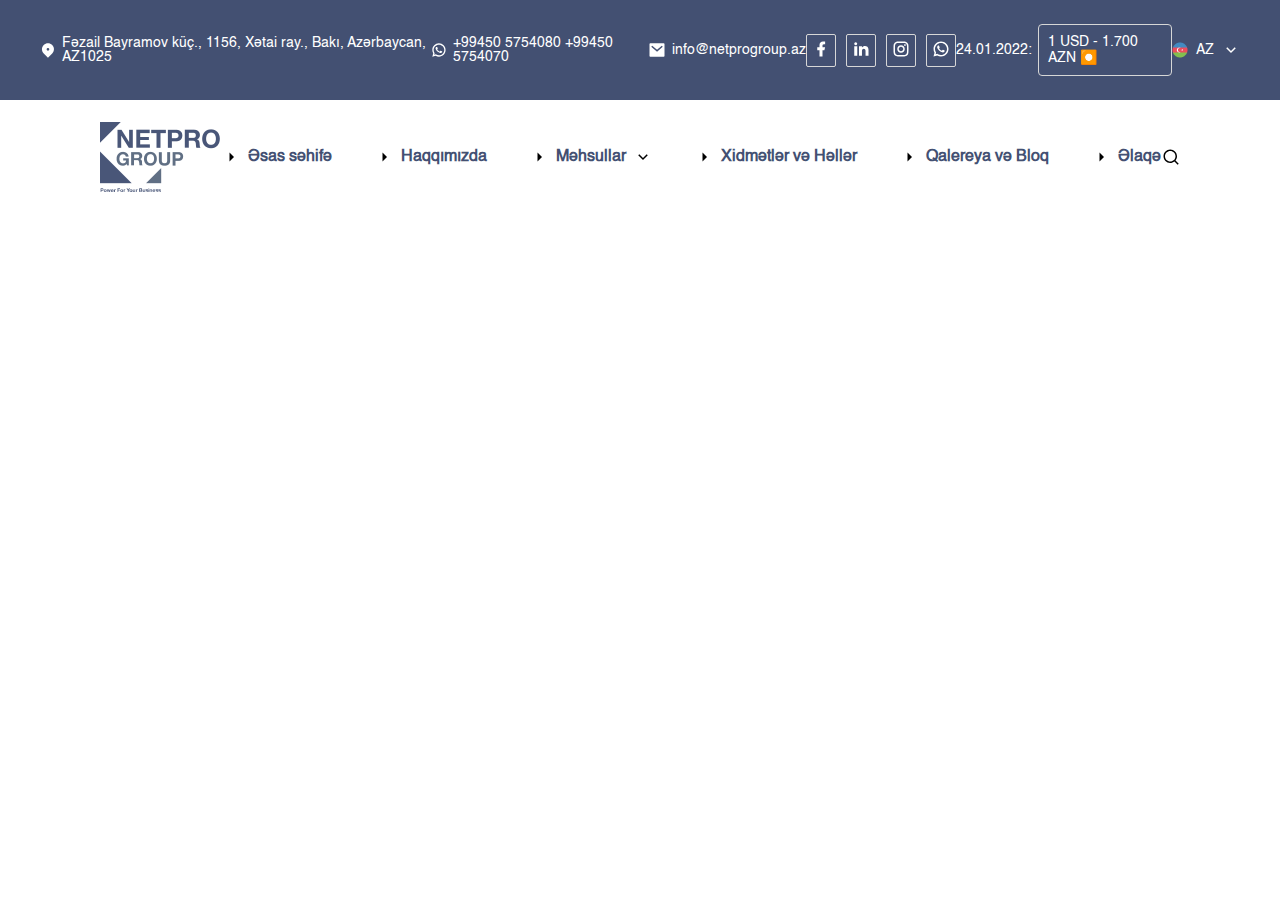
==== contact.html @ 23919027 "about and products pages are done." ====
<!DOCTYPE html>
<html lang="en">

<head>
    <meta charset="UTF-8">
    <meta name="viewport" content="width=device-width, initial-scale=1.0">
    <link rel="stylesheet" href="./css/style.css">
    <title>Document</title>
</head>

<body>
    <header class="firstHeader">
        <nav class="firstNavbar">
            <div class="location">
                <svg xmlns="http://www.w3.org/2000/svg" viewBox="0 0 24 24" width="18" height="18" fill="currentColor">
                    <path
                        d="M18.364 17.364L12 23.7279L5.63604 17.364C2.12132 13.8492 2.12132 8.15076 5.63604 4.63604C9.15076 1.12132 14.8492 1.12132 18.364 4.63604C21.8787 8.15076 21.8787 13.8492 18.364 17.364ZM12 13C13.1046 13 14 12.1046 14 11C14 9.89543 13.1046 9 12 9C10.8954 9 10 9.89543 10 11C10 12.1046 10.8954 13 12 13Z">
                    </path>
                </svg>
                <p>Fəzail Bayramov küç., 1156, Xətai ray., Bakı, Azərbaycan, AZ1025</p>
            </div>
            <div class="contact">
                <svg xmlns="http://www.w3.org/2000/svg" viewBox="0 0 24 24" width="18" height="18" fill="currentColor">
                    <path
                        d="M7.25361 18.4944L7.97834 18.917C9.18909 19.623 10.5651 20 12.001 20C16.4193 20 20.001 16.4183 20.001 12C20.001 7.58172 16.4193 4 12.001 4C7.5827 4 4.00098 7.58172 4.00098 12C4.00098 13.4363 4.37821 14.8128 5.08466 16.0238L5.50704 16.7478L4.85355 19.1494L7.25361 18.4944ZM2.00516 22L3.35712 17.0315C2.49494 15.5536 2.00098 13.8345 2.00098 12C2.00098 6.47715 6.47813 2 12.001 2C17.5238 2 22.001 6.47715 22.001 12C22.001 17.5228 17.5238 22 12.001 22C10.1671 22 8.44851 21.5064 6.97086 20.6447L2.00516 22ZM8.39232 7.30833C8.5262 7.29892 8.66053 7.29748 8.79459 7.30402C8.84875 7.30758 8.90265 7.31384 8.95659 7.32007C9.11585 7.33846 9.29098 7.43545 9.34986 7.56894C9.64818 8.24536 9.93764 8.92565 10.2182 9.60963C10.2801 9.76062 10.2428 9.95633 10.125 10.1457C10.0652 10.2428 9.97128 10.379 9.86248 10.5183C9.74939 10.663 9.50599 10.9291 9.50599 10.9291C9.50599 10.9291 9.40738 11.0473 9.44455 11.1944C9.45903 11.25 9.50521 11.331 9.54708 11.3991C9.57027 11.4368 9.5918 11.4705 9.60577 11.4938C9.86169 11.9211 10.2057 12.3543 10.6259 12.7616C10.7463 12.8783 10.8631 12.9974 10.9887 13.108C11.457 13.5209 11.9868 13.8583 12.559 14.1082L12.5641 14.1105C12.6486 14.1469 12.692 14.1668 12.8157 14.2193C12.8781 14.2457 12.9419 14.2685 13.0074 14.2858C13.0311 14.292 13.0554 14.2955 13.0798 14.2972C13.2415 14.3069 13.335 14.2032 13.3749 14.1555C14.0984 13.279 14.1646 13.2218 14.1696 13.2222V13.2238C14.2647 13.1236 14.4142 13.0888 14.5476 13.097C14.6085 13.1007 14.6691 13.1124 14.7245 13.1377C15.2563 13.3803 16.1258 13.7587 16.1258 13.7587L16.7073 14.0201C16.8047 14.0671 16.8936 14.1778 16.8979 14.2854C16.9005 14.3523 16.9077 14.4603 16.8838 14.6579C16.8525 14.9166 16.7738 15.2281 16.6956 15.3913C16.6406 15.5058 16.5694 15.6074 16.4866 15.6934C16.3743 15.81 16.2909 15.8808 16.1559 15.9814C16.0737 16.0426 16.0311 16.0714 16.0311 16.0714C15.8922 16.159 15.8139 16.2028 15.6484 16.2909C15.391 16.428 15.1066 16.5068 14.8153 16.5218C14.6296 16.5313 14.4444 16.5447 14.2589 16.5347C14.2507 16.5342 13.6907 16.4482 13.6907 16.4482C12.2688 16.0742 10.9538 15.3736 9.85034 14.402C9.62473 14.2034 9.4155 13.9885 9.20194 13.7759C8.31288 12.8908 7.63982 11.9364 7.23169 11.0336C7.03043 10.5884 6.90299 10.1116 6.90098 9.62098C6.89729 9.01405 7.09599 8.4232 7.46569 7.94186C7.53857 7.84697 7.60774 7.74855 7.72709 7.63586C7.85348 7.51651 7.93392 7.45244 8.02057 7.40811C8.13607 7.34902 8.26293 7.31742 8.39232 7.30833Z">
                    </path>
                </svg>
                <p>+99450 5754080 +99450 5754070</p>
            </div>
            <div class="mail">
                <svg xmlns="http://www.w3.org/2000/svg" viewBox="0 0 24 24" width="18" height="18" fill="currentColor">
                    <path
                        d="M3 3H21C21.5523 3 22 3.44772 22 4V20C22 20.5523 21.5523 21 21 21H3C2.44772 21 2 20.5523 2 20V4C2 3.44772 2.44772 3 3 3ZM12.0606 11.6829L5.64722 6.2377L4.35278 7.7623L12.0731 14.3171L19.6544 7.75616L18.3456 6.24384L12.0606 11.6829Z">
                    </path>
                </svg>
                <p>info@netprogroup.az</p>
            </div>
            <div class="logo">
                <div class="facebook">
                    <svg xmlns="http://www.w3.org/2000/svg" viewBox="0 0 24 24" width="18" height="18"
                        fill="currentColor">
                        <path
                            d="M14 13.5H16.5L17.5 9.5H14V7.5C14 6.47062 14 5.5 16 5.5H17.5V2.1401C17.1743 2.09685 15.943 2 14.6429 2C11.9284 2 10 3.65686 10 6.69971V9.5H7V13.5H10V22H14V13.5Z">
                        </path>
                    </svg>
                </div>
                <div class="in">
                    <svg xmlns="http://www.w3.org/2000/svg" viewBox="0 0 24 24" width="18" height="18"
                        fill="currentColor">
                        <path
                            d="M6.94048 4.99993C6.94011 5.81424 6.44608 6.54702 5.69134 6.85273C4.9366 7.15845 4.07187 6.97605 3.5049 6.39155C2.93793 5.80704 2.78195 4.93715 3.1105 4.19207C3.43906 3.44699 4.18654 2.9755 5.00048 2.99993C6.08155 3.03238 6.94097 3.91837 6.94048 4.99993ZM7.00048 8.47993H3.00048V20.9999H7.00048V8.47993ZM13.3205 8.47993H9.34048V20.9999H13.2805V14.4299C13.2805 10.7699 18.0505 10.4299 18.0505 14.4299V20.9999H22.0005V13.0699C22.0005 6.89993 14.9405 7.12993 13.2805 10.1599L13.3205 8.47993Z">
                        </path>
                    </svg>
                </div>
                <div class="instagram">
                    <svg xmlns="http://www.w3.org/2000/svg" viewBox="0 0 24 24" width="18" height="18"
                        fill="currentColor">
                        <path
                            d="M12.001 9C10.3436 9 9.00098 10.3431 9.00098 12C9.00098 13.6573 10.3441 15 12.001 15C13.6583 15 15.001 13.6569 15.001 12C15.001 10.3427 13.6579 9 12.001 9ZM12.001 7C14.7614 7 17.001 9.2371 17.001 12C17.001 14.7605 14.7639 17 12.001 17C9.24051 17 7.00098 14.7629 7.00098 12C7.00098 9.23953 9.23808 7 12.001 7ZM18.501 6.74915C18.501 7.43926 17.9402 7.99917 17.251 7.99917C16.5609 7.99917 16.001 7.4384 16.001 6.74915C16.001 6.0599 16.5617 5.5 17.251 5.5C17.9393 5.49913 18.501 6.0599 18.501 6.74915ZM12.001 4C9.5265 4 9.12318 4.00655 7.97227 4.0578C7.18815 4.09461 6.66253 4.20007 6.17416 4.38967C5.74016 4.55799 5.42709 4.75898 5.09352 5.09255C4.75867 5.4274 4.55804 5.73963 4.3904 6.17383C4.20036 6.66332 4.09493 7.18811 4.05878 7.97115C4.00703 9.0752 4.00098 9.46105 4.00098 12C4.00098 14.4745 4.00753 14.8778 4.05877 16.0286C4.0956 16.8124 4.2012 17.3388 4.39034 17.826C4.5591 18.2606 4.7605 18.5744 5.09246 18.9064C5.42863 19.2421 5.74179 19.4434 6.17187 19.6094C6.66619 19.8005 7.19148 19.9061 7.97212 19.9422C9.07618 19.9939 9.46203 20 12.001 20C14.4755 20 14.8788 19.9934 16.0296 19.9422C16.8117 19.9055 17.3385 19.7996 17.827 19.6106C18.2604 19.4423 18.5752 19.2402 18.9074 18.9085C19.2436 18.5718 19.4445 18.2594 19.6107 17.8283C19.8013 17.3358 19.9071 16.8098 19.9432 16.0289C19.9949 14.9248 20.001 14.5389 20.001 12C20.001 9.52552 19.9944 9.12221 19.9432 7.97137C19.9064 7.18906 19.8005 6.66149 19.6113 6.17318C19.4434 5.74038 19.2417 5.42635 18.9084 5.09255C18.573 4.75715 18.2616 4.55693 17.8271 4.38942C17.338 4.19954 16.8124 4.09396 16.0298 4.05781C14.9258 4.00605 14.5399 4 12.001 4ZM12.001 2C14.7176 2 15.0568 2.01 16.1235 2.06C17.1876 2.10917 17.9135 2.2775 18.551 2.525C19.2101 2.77917 19.7668 3.1225 20.3226 3.67833C20.8776 4.23417 21.221 4.7925 21.476 5.45C21.7226 6.08667 21.891 6.81333 21.941 7.8775C21.9885 8.94417 22.001 9.28333 22.001 12C22.001 14.7167 21.991 15.0558 21.941 16.1225C21.8918 17.1867 21.7226 17.9125 21.476 18.55C21.2218 19.2092 20.8776 19.7658 20.3226 20.3217C19.7668 20.8767 19.2076 21.22 18.551 21.475C17.9135 21.7217 17.1876 21.89 16.1235 21.94C15.0568 21.9875 14.7176 22 12.001 22C9.28431 22 8.94514 21.99 7.87848 21.94C6.81431 21.8908 6.08931 21.7217 5.45098 21.475C4.79264 21.2208 4.23514 20.8767 3.67931 20.3217C3.12348 19.7658 2.78098 19.2067 2.52598 18.55C2.27848 17.9125 2.11098 17.1867 2.06098 16.1225C2.01348 15.0558 2.00098 14.7167 2.00098 12C2.00098 9.28333 2.01098 8.94417 2.06098 7.8775C2.11014 6.8125 2.27848 6.0875 2.52598 5.45C2.78014 4.79167 3.12348 4.23417 3.67931 3.67833C4.23514 3.1225 4.79348 2.78 5.45098 2.525C6.08848 2.2775 6.81348 2.11 7.87848 2.06C8.94514 2.0125 9.28431 2 12.001 2Z">
                        </path>
                    </svg>
                </div>
                <div class="wp">
                    <svg xmlns="http://www.w3.org/2000/svg" viewBox="0 0 24 24" width="18" height="18"
                        fill="currentColor">
                        <path
                            d="M7.25361 18.4944L7.97834 18.917C9.18909 19.623 10.5651 20 12.001 20C16.4193 20 20.001 16.4183 20.001 12C20.001 7.58172 16.4193 4 12.001 4C7.5827 4 4.00098 7.58172 4.00098 12C4.00098 13.4363 4.37821 14.8128 5.08466 16.0238L5.50704 16.7478L4.85355 19.1494L7.25361 18.4944ZM2.00516 22L3.35712 17.0315C2.49494 15.5536 2.00098 13.8345 2.00098 12C2.00098 6.47715 6.47813 2 12.001 2C17.5238 2 22.001 6.47715 22.001 12C22.001 17.5228 17.5238 22 12.001 22C10.1671 22 8.44851 21.5064 6.97086 20.6447L2.00516 22ZM8.39232 7.30833C8.5262 7.29892 8.66053 7.29748 8.79459 7.30402C8.84875 7.30758 8.90265 7.31384 8.95659 7.32007C9.11585 7.33846 9.29098 7.43545 9.34986 7.56894C9.64818 8.24536 9.93764 8.92565 10.2182 9.60963C10.2801 9.76062 10.2428 9.95633 10.125 10.1457C10.0652 10.2428 9.97128 10.379 9.86248 10.5183C9.74939 10.663 9.50599 10.9291 9.50599 10.9291C9.50599 10.9291 9.40738 11.0473 9.44455 11.1944C9.45903 11.25 9.50521 11.331 9.54708 11.3991C9.57027 11.4368 9.5918 11.4705 9.60577 11.4938C9.86169 11.9211 10.2057 12.3543 10.6259 12.7616C10.7463 12.8783 10.8631 12.9974 10.9887 13.108C11.457 13.5209 11.9868 13.8583 12.559 14.1082L12.5641 14.1105C12.6486 14.1469 12.692 14.1668 12.8157 14.2193C12.8781 14.2457 12.9419 14.2685 13.0074 14.2858C13.0311 14.292 13.0554 14.2955 13.0798 14.2972C13.2415 14.3069 13.335 14.2032 13.3749 14.1555C14.0984 13.279 14.1646 13.2218 14.1696 13.2222V13.2238C14.2647 13.1236 14.4142 13.0888 14.5476 13.097C14.6085 13.1007 14.6691 13.1124 14.7245 13.1377C15.2563 13.3803 16.1258 13.7587 16.1258 13.7587L16.7073 14.0201C16.8047 14.0671 16.8936 14.1778 16.8979 14.2854C16.9005 14.3523 16.9077 14.4603 16.8838 14.6579C16.8525 14.9166 16.7738 15.2281 16.6956 15.3913C16.6406 15.5058 16.5694 15.6074 16.4866 15.6934C16.3743 15.81 16.2909 15.8808 16.1559 15.9814C16.0737 16.0426 16.0311 16.0714 16.0311 16.0714C15.8922 16.159 15.8139 16.2028 15.6484 16.2909C15.391 16.428 15.1066 16.5068 14.8153 16.5218C14.6296 16.5313 14.4444 16.5447 14.2589 16.5347C14.2507 16.5342 13.6907 16.4482 13.6907 16.4482C12.2688 16.0742 10.9538 15.3736 9.85034 14.402C9.62473 14.2034 9.4155 13.9885 9.20194 13.7759C8.31288 12.8908 7.63982 11.9364 7.23169 11.0336C7.03043 10.5884 6.90299 10.1116 6.90098 9.62098C6.89729 9.01405 7.09599 8.4232 7.46569 7.94186C7.53857 7.84697 7.60774 7.74855 7.72709 7.63586C7.85348 7.51651 7.93392 7.45244 8.02057 7.40811C8.13607 7.34902 8.26293 7.31742 8.39232 7.30833Z">
                        </path>
                    </svg>
                </div>
            </div>
            <div class="date">
                <p>24.01.2022:</p>
                <p class="money">1 USD - 1.700 AZN ⏺️</p>
            </div>
            <div class="language">
                <img src="./img/flag.png" alt="">
                <p>AZ</p>
                <svg xmlns="http://www.w3.org/2000/svg" viewBox="0 0 24 24" width="18" height="18" fill="currentColor">
                    <path
                        d="M11.9999 13.1714L16.9497 8.22168L18.3639 9.63589L11.9999 15.9999L5.63599 9.63589L7.0502 8.22168L11.9999 13.1714Z">
                    </path>
                </svg>
            </div>
        </nav>
    </header>
    <header class="secondHeader">
        <nav class="secondNavbar">
            <img width="120" src="./img/logo.png" alt="logo">
            <menu>
                <div class="links">
                    <svg xmlns="http://www.w3.org/2000/svg" viewBox="0 0 24 24" width="18" height="18"
                        fill="currentColor">
                        <path d="M16 12L10 18V6L16 12Z"></path>
                    </svg>
                    <a href="./index.html">Əsas səhifə</a>
                </div>
                <div class="links">
                    <svg xmlns="http://www.w3.org/2000/svg" viewBox="0 0 24 24" width="18" height="18"
                        fill="currentColor">
                        <path d="M16 12L10 18V6L16 12Z"></path>
                    </svg>
                    <a href="./about.html">Haqqımızda</a>
                </div>
                <div class="links">
                    <svg xmlns="http://www.w3.org/2000/svg" viewBox="0 0 24 24" width="18" height="18"
                        fill="currentColor">
                        <path d="M16 12L10 18V6L16 12Z"></path>
                    </svg>
                    <a href="./products.html">Məhsullar</a>
                    <svg xmlns="http://www.w3.org/2000/svg" viewBox="0 0 24 24" width="18" height="18"
                        fill="currentColor">
                        <path
                            d="M11.9999 13.1714L16.9497 8.22168L18.3639 9.63589L11.9999 15.9999L5.63599 9.63589L7.0502 8.22168L11.9999 13.1714Z">
                        </path>
                    </svg>
                </div>
                <div class="links">
                    <svg xmlns="http://www.w3.org/2000/svg" viewBox="0 0 24 24" width="18" height="18"
                        fill="currentColor">
                        <path d="M16 12L10 18V6L16 12Z"></path>
                    </svg>
                    <a href="./services.html">Xidmətlər və Həllər</a>
                </div>
                <div class="links">
                    <svg xmlns="http://www.w3.org/2000/svg" viewBox="0 0 24 24" width="18" height="18"
                        fill="currentColor">
                        <path d="M16 12L10 18V6L16 12Z"></path>
                    </svg>
                    <a href="./galery.html">Qalereya və Bloq</a>
                </div>
                <div class="links">
                    <svg xmlns="http://www.w3.org/2000/svg" viewBox="0 0 24 24" width="18" height="18"
                        fill="currentColor">
                        <path d="M16 12L10 18V6L16 12Z"></path>
                    </svg>
                    <a href="./contact.html">Əlaqə</a>
                </div>
            </menu>
            <svg xmlns="http://www.w3.org/2000/svg" viewBox="0 0 24 24" width="18" height="18" fill="currentColor">
                <path
                    d="M18.031 16.6168L22.3137 20.8995L20.8995 22.3137L16.6168 18.031C15.0769 19.263 13.124 20 11 20C6.032 20 2 15.968 2 11C2 6.032 6.032 2 11 2C15.968 2 20 6.032 20 11C20 13.124 19.263 15.0769 18.031 16.6168ZM16.0247 15.8748C17.2475 14.6146 18 12.8956 18 11C18 7.1325 14.8675 4 11 4C7.1325 4 4 7.1325 4 11C4 14.8675 7.1325 18 11 18C12.8956 18 14.6146 17.2475 15.8748 16.0247L16.0247 15.8748Z">
                </path>
            </svg>
        </nav>
    </header>
</body>

</html>
---- css/style.css ----
@font-face {
    font-family: Helvetica-Neue;
    src: url(../fonts/Helvetica-Neue/Helvetica.ttf);
}
*{
    padding: 0;
    margin: 0;
    box-sizing: border-box;
    text-decoration: none;
    list-style-type: none;
    font-family: Helvetica-Neue;
}
.container{
    max-width: 1280px;
    margin: 0 auto;
    width: 100%;
}
.firstHeader{
    padding: 24px 40px 24px 40px;
    background-color: #435072;
    color: #FFFFFF;
}
.firstNavbar{
    display: flex;
    justify-content: space-between;
    align-items: center;
    font-size: 14px;
}
.location, .contact, .mail{
    display: flex;
    gap: 6px;
    align-items: center;
}
.logo{
    display: flex;
    gap: 10px;
}
.facebook , .in, .instagram, .wp{
    border: 1px solid #D7D7D7;
    padding: 5px 5px 5px 5px;
    border-radius: 2px;
}
.date{
    display: flex;
    gap: 6px;
    align-items: center;
}
.money{
    border: 1px solid #D7D7D7;
    padding: 10px 9px 10px 9px;
    border-radius: 4px;
}
.language{
    display: flex;
    gap: 8px;
    align-items: center;
}
.secondHeader{
    padding: 22px 100px 22px 100px;
}
menu{
    display: flex;
    gap: 43px;
    align-items: center;
}
.links{
    display: flex;
    gap: 8px;
    align-items: center;
}
.secondNavbar{
    display: flex;
    align-items: center;
    justify-content: space-between;
    font-weight: 700;
    font-size: 16px;
}
.secondNavbar > menu > div > a{
    color: #435072;
}
.information{
    background-image: url(../img/bg-img.png);
    background-repeat: no-repeat;
    background-size: cover;
}
.information-inner{
    padding: 162px 739px 100px 104px;
}
.information-title{
    font-weight: 700;
    font-size: 42px;
    color: #435072;
    width: 597px;
}
.btn{
    padding: 14px 34px 14px 34px;
    display: flex;
    background-color: #FFFFFF;
    gap: 8px;
    width: 186px;
    border-radius: 12px;
    align-items: center;
    margin-top: 45px;
}
.btn > a{
    font-size: 16px;
    font-weight: 600;
    color: #435072;
}
.text{
    margin-top: 139px;
}
.text > h4{
    font-size: 30px;
    color: #435072;
    font-weight: 700;
}
.text > h4 > span {
    font-weight: 400;
    font-size: 20px;
    color: #435072;
}
.group{
    background-image: url(../img/haqqimizda-bg\ 1.png);
    background-repeat: no-repeat;
    background-size: cover;
}
.group-inner{
    padding: 87px 153px 107px 153px;
}
.group-title{
    margin-top: 47px;
    color: #FFFFFF;
    font-size: 40px;
    font-weight: 700;
    text-align: center;
}
.group-subtitle{
    margin-top: 35px;
    color: #FFFFFF;
    font-size: 20px;
    font-weight: 400;
    text-align: center;
}
.btn-etrafli{
    margin-top: 48px;
    display: flex;
    align-items: center;
    gap: 27px;
    background-color: #FFFFFF;
    width: 189px;
    padding: 10px 46px 10px 46px;
    border-radius: 6px;
    margin-left: 43%;
}
.btn-etrafli > a{
    color: #435072;
}
.sponsor-inner{
    padding: 91px 97px 77px 100px;
    display: flex;
    justify-content: space-between;
}
.sponsor-title{
    font-size: 40px;
    font-weight: 700;
    color: #435072;
    width: 268px;
}
.sponsors{
    display: flex;
    flex-direction: column;
    gap: 40px;
}
.line{
    display: flex;
    gap: 81px;
    align-items: center;
}
.products{
    background-image: url(../img/Group.jpg);
    background-repeat: no-repeat;
    background-size: cover;
}
.products-inner{
    padding: 85px 100px 100px 100px ;
}
.images{
    display: flex;
    margin-top: 65px;
    margin-left: 14%;
    gap: 72px;
    align-items: center;
}
.WhatWeDo-inner{
    padding: 100px 100px 100px 100px;
}
.cards{
    margin-top: 66px;
    display: flex;
    flex-direction: column;
    gap: 25px;
}
.card-line{
    display: flex;
    gap: 20px;
    align-items: center;
}
.card{
    width: 400px;
    padding: 25px 36px 30px 56px;
    box-shadow: 0px 4px 8px 0px #1B324D1A;
    border-radius: 12px;
}
.card {
    box-shadow: 0 4px 8px 0 rgba(0,0,0,0.2);
    transition: 0.3s;
    width: 100%;
}

.card:hover {
    box-shadow: 0 8px 16px 0 rgba(0,0,0,0.2);
}
.brend{
    background-color: #435072;
    padding: 70px 102px 83px 100px;
    display: flex;
    justify-content: space-between;
}
.brendler{
    display: flex;
    gap: 36px;
    align-items: center;
}
.galeri{
    padding: 70px 100px 116px 100px;
}
.img{
    margin-top: 63px;
}
.suallar{
    background-image: url(../img/form\ bg\ 1.png);
    background-repeat: no-repeat;
    background-size: cover;
    padding: 62px 309px 53px 309px;
}
.inputt{
    display: flex;
    flex-direction: column;
    gap: 15px;
}
.inputs{
    margin-top: 41px;
    display: flex;
    gap: 22px;
    margin-left: 15%;
}
.inputs > input::placeholder{
    font-size: 16px;
    font-weight: 400;
    color: #7A8BA3;
}
.inputs > input{
    border-radius: 10px;
    width: 400px;
    padding: 20px 229px 20px 28px;
    outline: none;
    border: none;
    font-size: 18px;
    color: #435072;
}
.inputt > input{
    border-radius: 10px;
    width: 400px;
    padding: 20px 229px 20px 28px;
    outline: none;
    border: none;
    font-size: 18px;
    color: #435072;
}
.inputt > input::placeholder{
    font-size: 16px;
    font-weight: 400;
    color: #7A8BA3;
}
.btn-gonder{
    margin-top: 48px;
    display: flex;
    align-items: center;
    gap: 27px;
    background-color: #435072;
    width: 189px;
    padding: 15px 46px 15px 46px;
    border-radius: 6px;
    margin-left: 42.3%;
}
.btn-gonder > a{
    color: #FFFFFF;
}
footer{
    background-image: url(../img/footer\ bg.png);
    background-repeat: no-repeat;
    background-size: cover;
}
.inner{
    padding: 73px 229px 30px 100px;
}
.inner-left{
    display: flex;
    flex-direction: column;
    gap: 125px;
}


/* ABOUT CSS START */

.about{
    background-image: url(../img/about.bg.png);
    padding: 45px 606px 61px 606px;
}
.about > h1 {
    text-align: center;
    color: #FFFFFF;
    font-size: 36px;
    font-weight: 700;
}
.about > h4 {
    text-align: center;
    color: #FFFFFF;
    font-size: 18px;
    margin-top: 18px;
    font-weight: 500;
}
.texts{
    padding: 116px 100px 120px 300px;
}
.lorem1{
    display: flex;
    align-items: center;
    gap: 105px;
}
.lorem2{
    display: flex;
    align-items: center;
    margin-top: 60px;
    gap: 105px;
}
.netpro-title{
    font-size: 40px;
    font-weight: 700;
    color: #435072;
}
.netpro-subtitle{
    font-size: 20px;
    margin-top: 30px;
    font-weight: 400;
    color: #606F84;
}

.all{
    padding: 71px 100px 100px 300px;
    display: flex;
    gap: 45px;
}

.category-card {
    width: 356px;
    height: 492px;
    background-color: #fff;
    border: 1px solid #ddd;
    border-radius: 8px;
    box-shadow: 0 2px 4px rgba(0, 0, 0, 0.1);
    overflow: hidden;
}

.category-header {
    background-color: #435072;
    color: #fff;
    font-weight: 700;
    font-size: 24px;
    padding: 43px 27px 43px 27px;
    text-align: left;
}

.category-list {
    list-style-type: none;
    margin: 0;
    font-size: 18px;
    padding: 20px 43px 20px 43px;
    line-height: 2;
    color: #435072;
}

.category-list li {
    border-bottom: 1px solid #ddd;
    padding: 5px 0;
}

.category-list li:last-child {
    border-bottom: none;
}


.product-card {
    display: flex;
    background-color: #F4F4F4;
    border-radius: 8px;
    box-shadow: 0px 3px 8px 0px #161F3526;
    padding: 20px;
    width: 837px;
    height: 192px;
    align-items: center;
}

.product-details {
    flex: 2;
    margin-left: 20px;
    margin-right: 20px;
}

.product-details h2 {
    font-size: 18px;
    margin: 0 0 10px 0;
    color: #435072;
}

.product-details p {
    font-size: 14px;
    color: #606F84;
    line-height: 1.5;
}

.product-download {
    flex: 1;
    text-align: center;
    border-left: 1px solid #ddd;
    padding-left: 40px;
}

.product-download span {
    display: block;
    font-weight: 400;
    color: #435072;
    margin-bottom: 10px;
}

.download-link {
    display: flex;
    align-items: center;
    text-decoration: underline;
    color: #435072;
    font-size: 14px;
    font-weight: 400;
}

.download-link img {
    margin-right: 8px;
}
.products-cards{
    margin-top: 42px;
    display: flex;
    flex-direction: column;
    gap: 25px;
}
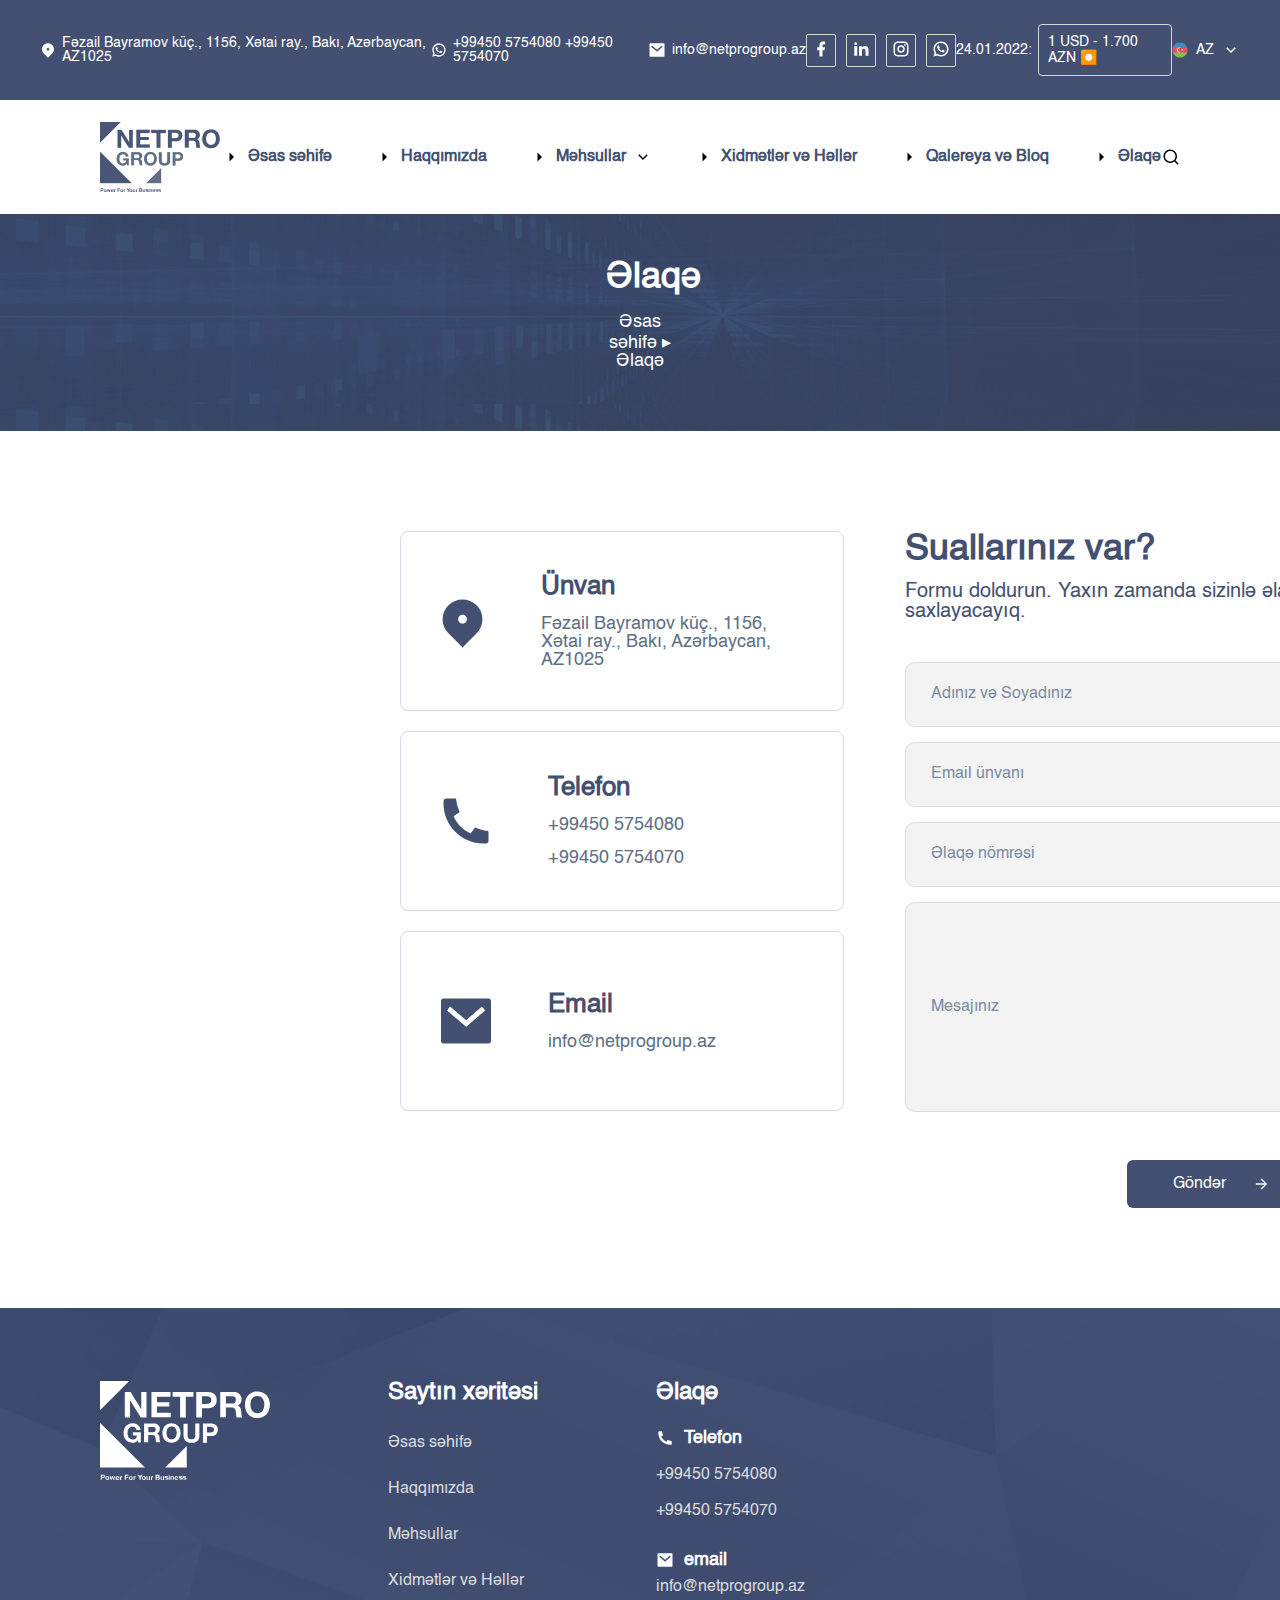
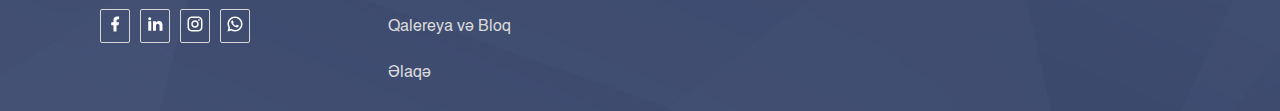
==== commit 143bdd1a: "services and contact pages are done." ====
--- a/contact.html
+++ b/contact.html
@@ -144,6 +144,155 @@
             </svg>
         </nav>
     </header>
+    <section class="about">
+        <h1>Əlaqə</h1>
+        <h4>Əsas səhifə ▸ Əlaqə</h4>
+    </section>
+    <section class="elaqe">
+        <div class="elaqe-left">
+            <div class="first-card">
+                <svg xmlns="http://www.w3.org/2000/svg" viewBox="0 0 24 24" width="105" height="105" fill="#435072">
+                    <path
+                        d="M18.364 17.364L12 23.7279L5.63604 17.364C2.12132 13.8492 2.12132 8.15076 5.63604 4.63604C9.15076 1.12132 14.8492 1.12132 18.364 4.63604C21.8787 8.15076 21.8787 13.8492 18.364 17.364ZM12 13C13.1046 13 14 12.1046 14 11C14 9.89543 13.1046 9 12 9C10.8954 9 10 9.89543 10 11C10 12.1046 10.8954 13 12 13Z">
+                    </path>
+                </svg>
+                <div class="card-text">
+                    <h2 style="font-size: 26px; font-weight: 700; color: #435072;">Ünvan</h2>
+                    <p style="font-size: 18px; font-weight: 400; color: #606F84; margin-top: 15px;">Fəzail Bayramov
+                        küç., 1156, Xətai ray., Bakı, Azərbaycan, AZ1025</p>
+                </div>
+            </div>
+            <div class="first-card">
+                <svg xmlns="http://www.w3.org/2000/svg" viewBox="0 0 24 24" width="60" height="60" fill="#435072">
+                    <path
+                        d="M21 16.42V19.9561C21 20.4811 20.5941 20.9167 20.0705 20.9537C19.6331 20.9846 19.2763 21 19 21C10.1634 21 3 13.8366 3 5C3 4.72371 3.01545 4.36687 3.04635 3.9295C3.08337 3.40588 3.51894 3 4.04386 3H7.5801C7.83678 3 8.05176 3.19442 8.07753 3.4498C8.10067 3.67907 8.12218 3.86314 8.14207 4.00202C8.34435 5.41472 8.75753 6.75936 9.3487 8.00303C9.44359 8.20265 9.38171 8.44159 9.20185 8.57006L7.04355 10.1118C8.35752 13.1811 10.8189 15.6425 13.8882 16.9565L15.4271 14.8019C15.5572 14.6199 15.799 14.5573 16.001 14.6532C17.2446 15.2439 18.5891 15.6566 20.0016 15.8584C20.1396 15.8782 20.3225 15.8995 20.5502 15.9225C20.8056 15.9483 21 16.1633 21 16.42Z">
+                    </path>
+                </svg>
+                <div class="card-text">
+                    <h2 style="font-size: 26px; font-weight: 700; color: #435072;">Telefon</h2>
+                    <ul>
+                        <li style="font-size: 18px; font-weight: 400; color: #606F84; margin-top: 15px;">+99450 5754080
+                        </li>
+                        <li style="font-size: 18px; font-weight: 400; color: #606F84; margin-top: 15px;">+99450 5754070
+                        </li>
+                    </ul>
+                </div>
+            </div>
+            <div class="first-card">
+                <svg xmlns="http://www.w3.org/2000/svg" viewBox="0 0 24 24" width="60" height="60" fill="#435072">
+                    <path
+                        d="M3 3H21C21.5523 3 22 3.44772 22 4V20C22 20.5523 21.5523 21 21 21H3C2.44772 21 2 20.5523 2 20V4C2 3.44772 2.44772 3 3 3ZM12.0606 11.6829L5.64722 6.2377L4.35278 7.7623L12.0731 14.3171L19.6544 7.75616L18.3456 6.24384L12.0606 11.6829Z">
+                    </path>
+                </svg>
+                <div class="card-text">
+                    <h2 style="font-size: 26px; font-weight: 700; color: #435072;">Email</h2>
+                    <p style="font-size: 18px; font-weight: 400; color: #606F84; margin-top: 15px;">info@netprogroup.az
+                    </p>
+                </div>
+            </div>
+        </div>
+        <div class="elaqe-right">
+            <h2 style="font-weight: 700; font-size: 36px; color: #435072;">Suallarınız var?</h2>
+            <p style="font-weight: 400; font-size: 20px; color: #435072; margin-top: 15px;">Formu doldurun. Yaxın
+                zamanda sizinlə əlaqə saxlayacayıq.</p>
+            <div style="display: flex; flex-direction: column; gap: 15px; margin-top: 40px;">
+                <input style="border: 1px solid #D3DCE9; border-radius: 10px; padding: 25px 25px 25px 25px; background-color: #F3F3F3;" type="text" placeholder="Adınız və Soyadınız">
+                <input style="border: 1px solid #D3DCE9; border-radius: 10px; padding: 25px 25px 25px 25px; background-color: #F3F3F3;" type="text" placeholder="Email ünvanı">
+                <input style="border: 1px solid #D3DCE9; border-radius: 10px; padding: 25px 25px 25px 25px; background-color: #F3F3F3;" type="text" placeholder="Əlaqə nömrəsi">
+                <input style="border: 1px solid #D3DCE9; border-radius: 10px; padding: 25px 25px 25px 25px; background-color: #F3F3F3; width: 525px; height: 210px;" type="text" placeholder="Mesajınız">
+            </div>
+            <div class="btn-gonder">
+                <a href="#">Göndər</a>
+                <svg xmlns="http://www.w3.org/2000/svg" viewBox="0 0 24 24" width="18" height="18" fill="#FFFFFF">
+                    <path
+                        d="M16.1716 10.9999L10.8076 5.63589L12.2218 4.22168L20 11.9999L12.2218 19.778L10.8076 18.3638L16.1716 12.9999H4V10.9999H16.1716Z">
+                    </path>
+                </svg>
+            </div>
+        </div>
+    </section>
+    <footer>
+        <div class="inner">
+            <div style="display: flex; gap: 118px;" class="ff">
+                <div class="inner-left">
+                    <div class="">
+                        <img width="170" src="./img/Frame.svg" alt="">
+                    </div>
+                    <div class="logo">
+                        <div class="facebook">
+                            <svg xmlns="http://www.w3.org/2000/svg" viewBox="0 0 24 24" width="18" height="18"
+                                fill="#FFFFFF">
+                                <path
+                                    d="M14 13.5H16.5L17.5 9.5H14V7.5C14 6.47062 14 5.5 16 5.5H17.5V2.1401C17.1743 2.09685 15.943 2 14.6429 2C11.9284 2 10 3.65686 10 6.69971V9.5H7V13.5H10V22H14V13.5Z">
+                                </path>
+                            </svg>
+                        </div>
+                        <div class="in">
+                            <svg xmlns="http://www.w3.org/2000/svg" viewBox="0 0 24 24" width="18" height="18"
+                                fill="#FFFFFF">
+                                <path
+                                    d="M6.94048 4.99993C6.94011 5.81424 6.44608 6.54702 5.69134 6.85273C4.9366 7.15845 4.07187 6.97605 3.5049 6.39155C2.93793 5.80704 2.78195 4.93715 3.1105 4.19207C3.43906 3.44699 4.18654 2.9755 5.00048 2.99993C6.08155 3.03238 6.94097 3.91837 6.94048 4.99993ZM7.00048 8.47993H3.00048V20.9999H7.00048V8.47993ZM13.3205 8.47993H9.34048V20.9999H13.2805V14.4299C13.2805 10.7699 18.0505 10.4299 18.0505 14.4299V20.9999H22.0005V13.0699C22.0005 6.89993 14.9405 7.12993 13.2805 10.1599L13.3205 8.47993Z">
+                                </path>
+                            </svg>
+                        </div>
+                        <div class="instagram">
+                            <svg xmlns="http://www.w3.org/2000/svg" viewBox="0 0 24 24" width="18" height="18"
+                                fill="#FFFFFF">
+                                <path
+                                    d="M12.001 9C10.3436 9 9.00098 10.3431 9.00098 12C9.00098 13.6573 10.3441 15 12.001 15C13.6583 15 15.001 13.6569 15.001 12C15.001 10.3427 13.6579 9 12.001 9ZM12.001 7C14.7614 7 17.001 9.2371 17.001 12C17.001 14.7605 14.7639 17 12.001 17C9.24051 17 7.00098 14.7629 7.00098 12C7.00098 9.23953 9.23808 7 12.001 7ZM18.501 6.74915C18.501 7.43926 17.9402 7.99917 17.251 7.99917C16.5609 7.99917 16.001 7.4384 16.001 6.74915C16.001 6.0599 16.5617 5.5 17.251 5.5C17.9393 5.49913 18.501 6.0599 18.501 6.74915ZM12.001 4C9.5265 4 9.12318 4.00655 7.97227 4.0578C7.18815 4.09461 6.66253 4.20007 6.17416 4.38967C5.74016 4.55799 5.42709 4.75898 5.09352 5.09255C4.75867 5.4274 4.55804 5.73963 4.3904 6.17383C4.20036 6.66332 4.09493 7.18811 4.05878 7.97115C4.00703 9.0752 4.00098 9.46105 4.00098 12C4.00098 14.4745 4.00753 14.8778 4.05877 16.0286C4.0956 16.8124 4.2012 17.3388 4.39034 17.826C4.5591 18.2606 4.7605 18.5744 5.09246 18.9064C5.42863 19.2421 5.74179 19.4434 6.17187 19.6094C6.66619 19.8005 7.19148 19.9061 7.97212 19.9422C9.07618 19.9939 9.46203 20 12.001 20C14.4755 20 14.8788 19.9934 16.0296 19.9422C16.8117 19.9055 17.3385 19.7996 17.827 19.6106C18.2604 19.4423 18.5752 19.2402 18.9074 18.9085C19.2436 18.5718 19.4445 18.2594 19.6107 17.8283C19.8013 17.3358 19.9071 16.8098 19.9432 16.0289C19.9949 14.9248 20.001 14.5389 20.001 12C20.001 9.52552 19.9944 9.12221 19.9432 7.97137C19.9064 7.18906 19.8005 6.66149 19.6113 6.17318C19.4434 5.74038 19.2417 5.42635 18.9084 5.09255C18.573 4.75715 18.2616 4.55693 17.8271 4.38942C17.338 4.19954 16.8124 4.09396 16.0298 4.05781C14.9258 4.00605 14.5399 4 12.001 4ZM12.001 2C14.7176 2 15.0568 2.01 16.1235 2.06C17.1876 2.10917 17.9135 2.2775 18.551 2.525C19.2101 2.77917 19.7668 3.1225 20.3226 3.67833C20.8776 4.23417 21.221 4.7925 21.476 5.45C21.7226 6.08667 21.891 6.81333 21.941 7.8775C21.9885 8.94417 22.001 9.28333 22.001 12C22.001 14.7167 21.991 15.0558 21.941 16.1225C21.8918 17.1867 21.7226 17.9125 21.476 18.55C21.2218 19.2092 20.8776 19.7658 20.3226 20.3217C19.7668 20.8767 19.2076 21.22 18.551 21.475C17.9135 21.7217 17.1876 21.89 16.1235 21.94C15.0568 21.9875 14.7176 22 12.001 22C9.28431 22 8.94514 21.99 7.87848 21.94C6.81431 21.8908 6.08931 21.7217 5.45098 21.475C4.79264 21.2208 4.23514 20.8767 3.67931 20.3217C3.12348 19.7658 2.78098 19.2067 2.52598 18.55C2.27848 17.9125 2.11098 17.1867 2.06098 16.1225C2.01348 15.0558 2.00098 14.7167 2.00098 12C2.00098 9.28333 2.01098 8.94417 2.06098 7.8775C2.11014 6.8125 2.27848 6.0875 2.52598 5.45C2.78014 4.79167 3.12348 4.23417 3.67931 3.67833C4.23514 3.1225 4.79348 2.78 5.45098 2.525C6.08848 2.2775 6.81348 2.11 7.87848 2.06C8.94514 2.0125 9.28431 2 12.001 2Z">
+                                </path>
+                            </svg>
+                        </div>
+                        <div class="wp">
+                            <svg xmlns="http://www.w3.org/2000/svg" viewBox="0 0 24 24" width="18" height="18"
+                                fill="#FFFFFF">
+                                <path
+                                    d="M7.25361 18.4944L7.97834 18.917C9.18909 19.623 10.5651 20 12.001 20C16.4193 20 20.001 16.4183 20.001 12C20.001 7.58172 16.4193 4 12.001 4C7.5827 4 4.00098 7.58172 4.00098 12C4.00098 13.4363 4.37821 14.8128 5.08466 16.0238L5.50704 16.7478L4.85355 19.1494L7.25361 18.4944ZM2.00516 22L3.35712 17.0315C2.49494 15.5536 2.00098 13.8345 2.00098 12C2.00098 6.47715 6.47813 2 12.001 2C17.5238 2 22.001 6.47715 22.001 12C22.001 17.5228 17.5238 22 12.001 22C10.1671 22 8.44851 21.5064 6.97086 20.6447L2.00516 22ZM8.39232 7.30833C8.5262 7.29892 8.66053 7.29748 8.79459 7.30402C8.84875 7.30758 8.90265 7.31384 8.95659 7.32007C9.11585 7.33846 9.29098 7.43545 9.34986 7.56894C9.64818 8.24536 9.93764 8.92565 10.2182 9.60963C10.2801 9.76062 10.2428 9.95633 10.125 10.1457C10.0652 10.2428 9.97128 10.379 9.86248 10.5183C9.74939 10.663 9.50599 10.9291 9.50599 10.9291C9.50599 10.9291 9.40738 11.0473 9.44455 11.1944C9.45903 11.25 9.50521 11.331 9.54708 11.3991C9.57027 11.4368 9.5918 11.4705 9.60577 11.4938C9.86169 11.9211 10.2057 12.3543 10.6259 12.7616C10.7463 12.8783 10.8631 12.9974 10.9887 13.108C11.457 13.5209 11.9868 13.8583 12.559 14.1082L12.5641 14.1105C12.6486 14.1469 12.692 14.1668 12.8157 14.2193C12.8781 14.2457 12.9419 14.2685 13.0074 14.2858C13.0311 14.292 13.0554 14.2955 13.0798 14.2972C13.2415 14.3069 13.335 14.2032 13.3749 14.1555C14.0984 13.279 14.1646 13.2218 14.1696 13.2222V13.2238C14.2647 13.1236 14.4142 13.0888 14.5476 13.097C14.6085 13.1007 14.6691 13.1124 14.7245 13.1377C15.2563 13.3803 16.1258 13.7587 16.1258 13.7587L16.7073 14.0201C16.8047 14.0671 16.8936 14.1778 16.8979 14.2854C16.9005 14.3523 16.9077 14.4603 16.8838 14.6579C16.8525 14.9166 16.7738 15.2281 16.6956 15.3913C16.6406 15.5058 16.5694 15.6074 16.4866 15.6934C16.3743 15.81 16.2909 15.8808 16.1559 15.9814C16.0737 16.0426 16.0311 16.0714 16.0311 16.0714C15.8922 16.159 15.8139 16.2028 15.6484 16.2909C15.391 16.428 15.1066 16.5068 14.8153 16.5218C14.6296 16.5313 14.4444 16.5447 14.2589 16.5347C14.2507 16.5342 13.6907 16.4482 13.6907 16.4482C12.2688 16.0742 10.9538 15.3736 9.85034 14.402C9.62473 14.2034 9.4155 13.9885 9.20194 13.7759C8.31288 12.8908 7.63982 11.9364 7.23169 11.0336C7.03043 10.5884 6.90299 10.1116 6.90098 9.62098C6.89729 9.01405 7.09599 8.4232 7.46569 7.94186C7.53857 7.84697 7.60774 7.74855 7.72709 7.63586C7.85348 7.51651 7.93392 7.45244 8.02057 7.40811C8.13607 7.34902 8.26293 7.31742 8.39232 7.30833Z">
+                                </path>
+                            </svg>
+                        </div>
+                    </div>
+                </div>
+                <ul>
+                    <p style="font-size: 24px; font-weight: 700; color: #FFFFFF;">Saytın xəritəsi</p>
+                    <li style="color: #dcdcdc; margin-top: 30px;">Əsas səhifə</li>
+                    <li style="color: #dcdcdc; margin-top: 30px;">Haqqımızda</li>
+                    <li style="color: #dcdcdc; margin-top: 30px;">Məhsullar</li>
+                    <li style="color: #dcdcdc; margin-top: 30px;">Xidmətlər və Həllər</li>
+                    <li style="color: #dcdcdc; margin-top: 30px;">Qalereya və Bloq</li>
+                    <li style="color: #dcdcdc; margin-top: 30px;">Əlaqə</li>
+                </ul>
+                <ul>
+                    <p style="color: #FFFFFF; font-weight: 700; font-size: 24px;">Əlaqə</p>
+                    <div
+                        style="display: flex; align-items: center; gap: 10px; color: #FFFFFF; font-size: 18px; font-weight: 700; margin-top: 24px;">
+                        <svg xmlns="http://www.w3.org/2000/svg" viewBox="0 0 24 24" width="18" height="18"
+                            fill="currentColor">
+                            <path
+                                d="M21 16.42V19.9561C21 20.4811 20.5941 20.9167 20.0705 20.9537C19.6331 20.9846 19.2763 21 19 21C10.1634 21 3 13.8366 3 5C3 4.72371 3.01545 4.36687 3.04635 3.9295C3.08337 3.40588 3.51894 3 4.04386 3H7.5801C7.83678 3 8.05176 3.19442 8.07753 3.4498C8.10067 3.67907 8.12218 3.86314 8.14207 4.00202C8.34435 5.41472 8.75753 6.75936 9.3487 8.00303C9.44359 8.20265 9.38171 8.44159 9.20185 8.57006L7.04355 10.1118C8.35752 13.1811 10.8189 15.6425 13.8882 16.9565L15.4271 14.8019C15.5572 14.6199 15.799 14.5573 16.001 14.6532C17.2446 15.2439 18.5891 15.6566 20.0016 15.8584C20.1396 15.8782 20.3225 15.8995 20.5502 15.9225C20.8056 15.9483 21 16.1633 21 16.42Z">
+                            </path>
+                        </svg>
+                        <p>Telefon</p>
+                    </div>
+                    <li style="color: #dcdcdc; margin-top: 20px;">+99450 5754080</li>
+                    <li style="color: #dcdcdc; margin-top: 20px;">+99450 5754070</li>
+                    <br>
+                    <br>
+                    <div
+                        style="display: flex; align-items: center; gap: 10px; color: #FFFFFF; font-size: 18px; font-weight: 700;">
+                        <svg xmlns="http://www.w3.org/2000/svg" viewBox="0 0 24 24" width="18" height="18"
+                            fill="currentColor">
+                            <path
+                                d="M3 3H21C21.5523 3 22 3.44772 22 4V20C22 20.5523 21.5523 21 21 21H3C2.44772 21 2 20.5523 2 20V4C2 3.44772 2.44772 3 3 3ZM12.0606 11.6829L5.64722 6.2377L4.35278 7.7623L12.0731 14.3171L19.6544 7.75616L18.3456 6.24384L12.0606 11.6829Z">
+                            </path>
+                        </svg>
+                        <p>email</p>
+                    </div>
+                    <li style="color: #dcdcdc; margin-top: 10px;">info@netprogroup.az </li>
+                </ul>
+            </div>
+        </div>
+    </footer>
 </body>
 
 </html>--- a/css/style.css
+++ b/css/style.css
@@ -356,6 +356,11 @@
     font-weight: 400;
     color: #606F84;
 }
+
+/* ABOUT CSS END */
+
+
+/* PRODUCTS CSS START */
 
 .all{
     padding: 71px 100px 100px 300px;
@@ -461,4 +466,83 @@
     display: flex;
     flex-direction: column;
     gap: 25px;
-}+}
+
+/* PRODUCTS CSS END */
+
+
+/* SERVICES CSS START */
+
+.services-title{
+    font-weight: 700;
+    font-size: 24px;
+    color: #435072;
+}
+.services-subtitle{
+    font-weight: 400;
+    font-size: 16px;
+    color: #606F84;
+    line-height: 24px;
+    margin-top: 30px;
+}
+.services-subtitle2{
+    font-weight: 400;
+    font-size: 16px;
+    color: #606F84;
+    line-height: 24px;
+    margin-top: 43px;
+}
+.services-title2{
+    font-weight: 700;
+    font-size: 24px;
+    margin-top: 54px;
+    color: #435072;
+}
+.services-ul > div > li{
+    font-weight: 400;
+    font-size: 16px;
+    color: #606F84;
+    line-height: 24px;
+}
+
+/* SERVICES CSS END */
+
+.galery{
+    padding: 46px 100px 170px 100px;
+}
+.galery > div > div > img:hover{
+    transform: scale(1.05);
+    transition: 0.3s;
+}
+
+
+/* CONTACT CSS START */
+
+.elaqe-left{
+    display: flex;
+    flex-direction: column;
+    gap: 20px;
+}
+.first-card{
+    display: flex;
+    gap: 52px;
+    align-items: center;
+    width: 444px;
+    height: 180px;
+    border-radius: 8px;
+    border: 1px solid #D4DAEA;
+    padding: 38px 35px 38px 35px;
+}
+.elaqe{
+    padding: 100px 100px 100px 400px;
+    display: flex;
+    gap: 61px;
+}
+.elaqe-right > div > input::placeholder{
+    font-weight: 400;
+    font-size: 16px;
+    color: #7A8BA3;
+}
+
+
+/* CONTACT CSS END */